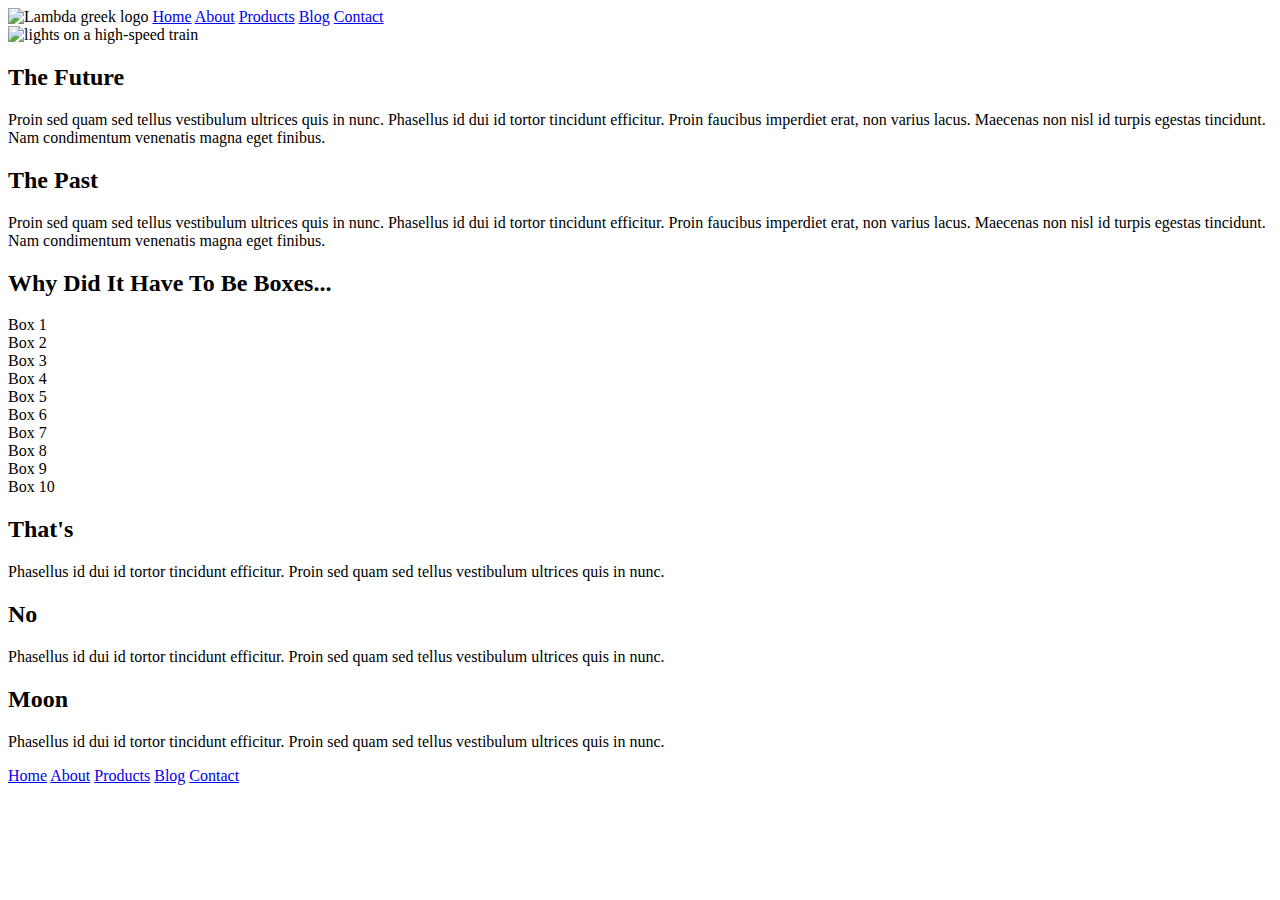
==== index.html @ 4455f41d "updated HTML on index" ====
<!doctype html>

<html lang="en">
<head>
  <meta charset="utf-8">

  <title>Sprint Challenge - Home</title>

  <link href="https://fonts.googleapis.com/css?family=Roboto|Rubik" rel="stylesheet">
  <link rel="stylesheet" href="css/index.css">

</head>

<body>
    <div class="container">

        <div class="header-nav">
            <img src="img/lambda-black.png" alt="Lambda greek logo">
            <a href="#">Home</a>
            <a href="#">About</a>
            <a href="#">Products</a>
            <a href="#">Blog</a>
            <a href="#">Contact</a>
        </div>
   
        <section class="top-content">
            <div class="img-container"></div>
                <img src="img/jumbo.jpg" alt="lights on a high-speed train">
            <div class="text-container">
                <h2>The Future</h2>
                <p>Proin sed quam sed tellus vestibulum ultrices quis in nunc. Phasellus id dui id tortor tincidunt efficitur. Proin faucibus imperdiet erat, non varius lacus. Maecenas non nisl id turpis egestas tincidunt. Nam condimentum venenatis magna eget finibus.</p>
            </div>
            <div class="text-container">
                <h2>The Past</h2>
                <p>Proin sed quam sed tellus vestibulum ultrices quis in nunc. Phasellus id dui id tortor tincidunt efficitur. Proin faucibus imperdiet erat, non varius lacus. Maecenas non nisl id turpis egestas tincidunt. Nam condimentum venenatis magna eget finibus.</p>
            </div>
        </section>
        
        <section class="middle-content">
        
            <h2>Why Did It Have To Be Boxes...</h2>
            
            <div class="boxes">
                <div class="box">Box 1</div>
                <div class="box">Box 2</div>
                <div class="box">Box 3</div>
                <div class="box">Box 4</div>
                <div class="box">Box 5</div>
                <div class="box">Box 6</div>
                <div class="box">Box 7</div>
                <div class="box">Box 8</div>
                <div class="box">Box 9</div>
                <div class="box">Box 10</div>
            </div>
        
        </section>

        <section class="bottom-content">

            <div class="text-container">
                <h2>That's</h2>
                <p>Phasellus id dui id tortor tincidunt efficitur. Proin sed quam sed tellus vestibulum ultrices quis in nunc.</p>
            </div>
            <div class="text-container">
                <h2>No</h2>
                <p>Phasellus id dui id tortor tincidunt efficitur. Proin sed quam sed tellus vestibulum ultrices quis in nunc.</p>
            </div>
            <div class="text-container">
                <h2>Moon</h2>
                <p>Phasellus id dui id tortor tincidunt efficitur. Proin sed quam sed tellus vestibulum ultrices quis in nunc.</p>
            </div>

        </section>
        
        <footer>
            <nav>
                <a href="#">Home</a>
                <a href="#">About</a>
                <a href="#">Products</a>
                <a href="#">Blog</a>
                <a href="#">Contact</a>
            </nav>
        </footer>
    </div><!-- container -->        
</body>
</html>
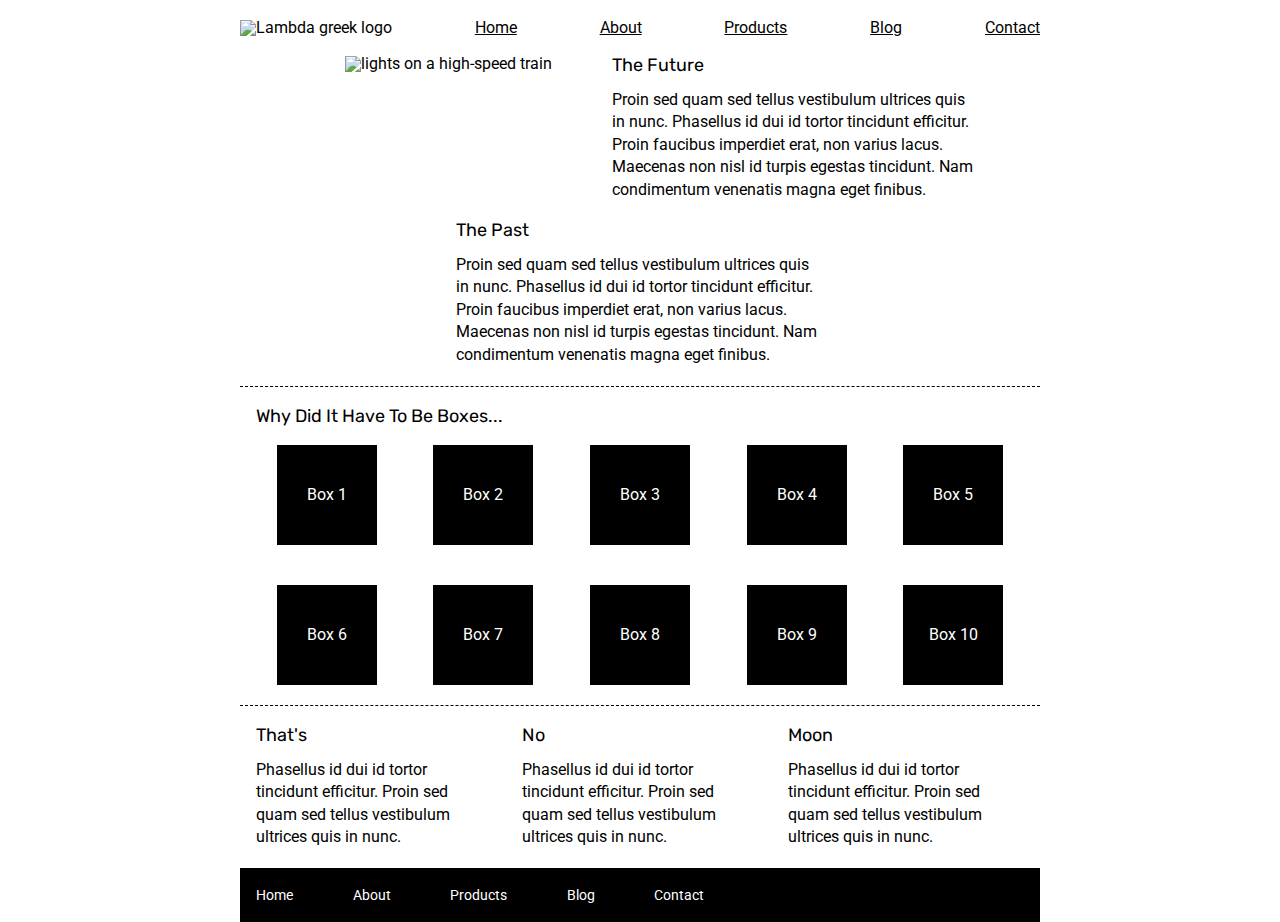
==== commit 39246e94: "added css for nav-header" ====
--- a/index.html
+++ b/index.html
@@ -15,12 +15,12 @@
     <div class="container">
 
         <div class="header-nav">
-            <img src="img/lambda-black.png" alt="Lambda greek logo">
-            <a href="#">Home</a>
-            <a href="#">About</a>
-            <a href="#">Products</a>
-            <a href="#">Blog</a>
-            <a href="#">Contact</a>
+                <img src="img/lambda-black.png" alt="Lambda greek logo">
+                <a href="index.html">Home</a>
+                <a href="about.html">About</a>
+                <a href="#">Products</a>
+                <a href="#">Blog</a>
+                <a href="#">Contact</a>   
         </div>
    
         <section class="top-content">
--- a/css/index.css
+++ b/css/index.css
@@ -0,0 +1,165 @@
+/* http://meyerweb.com/eric/tools/css/reset/ 
+   v2.0 | 20110126
+   License: none (public domain)
+*/
+
+html, body, div, span, applet, object, iframe,
+h1, h2, h3, h4, h5, h6, p, blockquote, pre,
+a, abbr, acronym, address, big, cite, code,
+del, dfn, em, img, ins, kbd, q, s, samp,
+small, strike, strong, sub, sup, tt, var,
+b, u, i, center,
+dl, dt, dd, ol, ul, li,
+fieldset, form, label, legend,
+table, caption, tbody, tfoot, thead, tr, th, td,
+article, aside, canvas, details, embed, 
+figure, figcaption, footer, header, hgroup, 
+menu, nav, output, ruby, section, summary,
+time, mark, audio, video {
+	margin: 0;
+	padding: 0;
+	border: 0;
+	font-size: 100%;
+	font: inherit;
+	vertical-align: baseline;
+}
+/* HTML5 display-role reset for older browsers */
+article, aside, details, figcaption, figure, 
+footer, header, hgroup, menu, nav, section {
+	display: block;
+}
+body {
+	line-height: 1;
+}
+ol, ul {
+	list-style: none;
+}
+blockquote, q {
+	quotes: none;
+}
+blockquote:before, blockquote:after,
+q:before, q:after {
+	content: '';
+	content: none;
+}
+table {
+	border-collapse: collapse;
+	border-spacing: 0;
+}
+
+* {
+    box-sizing: border-box;
+}
+
+html, body {
+    height: 100%;
+    font-family: 'Roboto', sans-serif;
+}
+
+h1, h2, h3, h4, h5 {
+    font-size: 18px;
+    margin-bottom: 15px;
+    font-family: 'Rubik', sans-serif;
+}
+
+p {
+    line-height: 1.4;
+}
+
+.container {
+    width: 800px;
+    margin: 0 auto;
+}
+
+.header-nav {
+    display: flex;
+    justify-content: space-between;
+    align-items: flex-end;
+    /* border: 2px solid red; */
+    margin: 20px 0; 
+}
+
+.logo {
+    /* border: 1px solid red; */
+}
+
+
+a {
+    /* border: 1px solid red; */
+    color: black;
+}
+
+
+.top-content {
+    display: flex;
+    flex-wrap: wrap;
+    justify-content: space-evenly;
+    margin-bottom: 20px;
+    border-bottom: 1px dashed black;
+}
+
+.top-content .text-container {
+    width: 48%;
+    padding: 0 1%;
+    padding-bottom: 20px;  
+}
+
+.middle-content {
+    margin-bottom: 20px;
+    border-bottom: 1px dashed black;
+}
+
+.middle-content h2 {
+    padding: 0 2%;
+    margin-bottom: 0;
+}
+
+.middle-content .boxes {
+    display: flex;
+    flex-wrap: wrap;
+    justify-content: space-evenly;
+}
+
+.middle-content .boxes .box {
+    width: 12.5%;
+    height: 100px;
+    background: black;
+    margin: 20px 2.5%;
+    color: white;
+    display: flex;
+    align-items: center;
+    justify-content: center;
+}
+
+.bottom-content {
+    display: flex;
+    margin: 0 2% 20px;
+    justify-content: space-around;
+}
+
+.bottom-content .text-container {
+    padding-right: 4%;
+}
+
+.bottom-content .text-container:last-child {
+    padding-right: 0;
+}
+
+footer {
+    width: 100%;
+    background: black;
+}
+
+footer nav {
+    width: 60%;
+    display: flex;
+    justify-content: space-between;
+    align-items: center;
+    padding: 20px 2%;
+    font-size: 14px;
+}
+
+footer nav a {
+    color: white;
+    text-decoration: none;
+}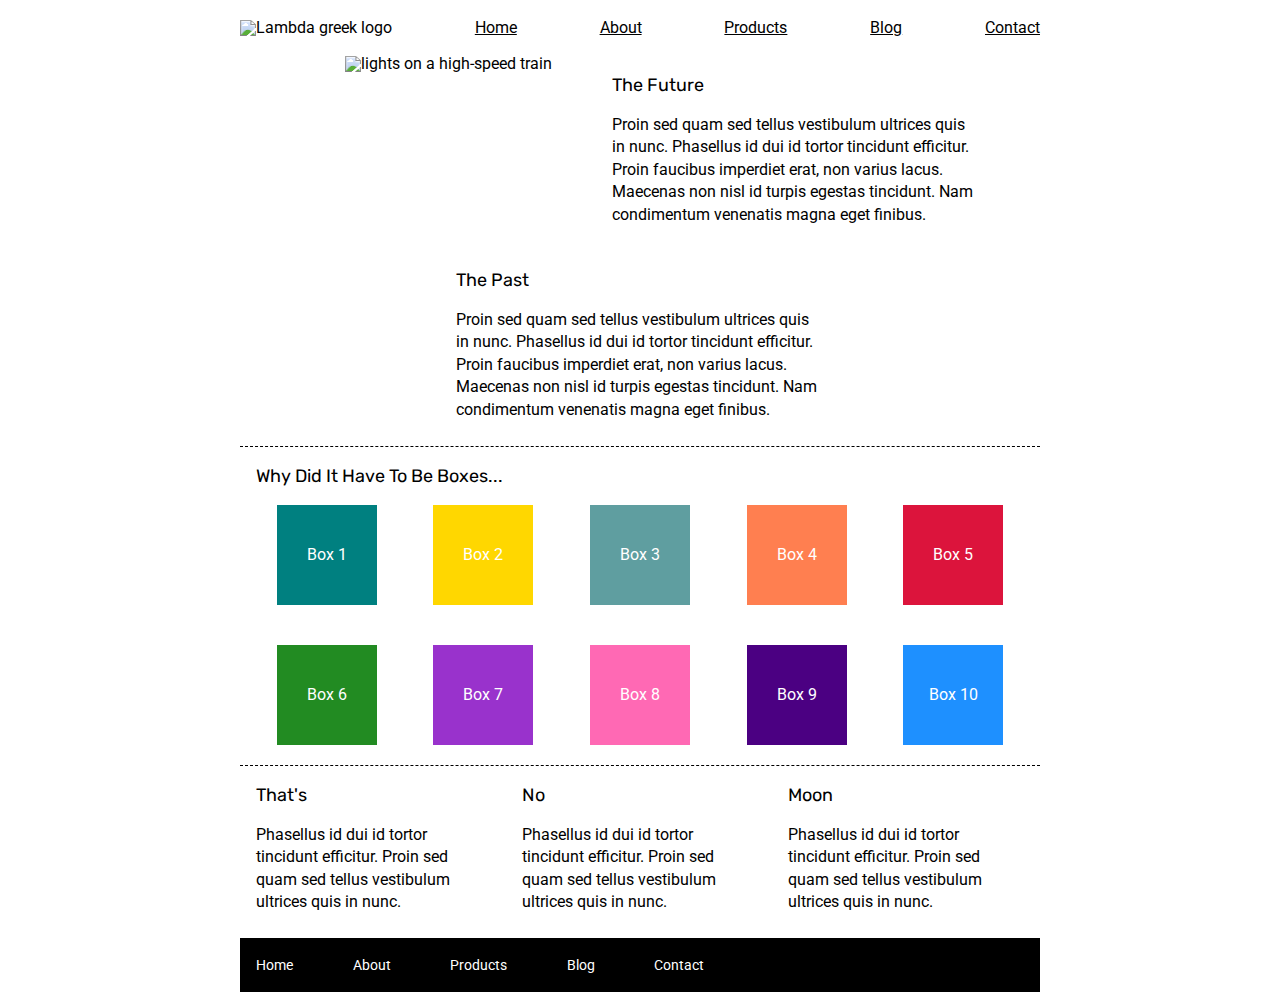
==== commit a8dd7c9b: "added css on about boxes" ====
--- a/index.html
+++ b/index.html
@@ -74,8 +74,8 @@
         
         <footer>
             <nav>
-                <a href="#">Home</a>
-                <a href="#">About</a>
+                <a href="index.html">Home</a>
+                <a href="about.html">About</a>
                 <a href="#">Products</a>
                 <a href="#">Blog</a>
                 <a href="#">Contact</a>
--- a/css/index.css
+++ b/css/index.css
@@ -94,14 +94,32 @@
     display: flex;
     flex-wrap: wrap;
     justify-content: space-evenly;
-    margin-bottom: 20px;
+    margin-bottom: 20px ;
     border-bottom: 1px dashed black;
+    /* border: 1px solid red;  */
 }
 
 .top-content .text-container {
     width: 48%;
     padding: 0 1%;
-    padding-bottom: 20px;  
+    padding-bottom: 20px; 
+    /* border: 1px solid red;  */
+    margin-top: 20px;
+}
+
+.about-page-header {
+    display: flex;
+    flex-wrap: wrap;
+    justify-content: space-evenly;
+    margin-bottom: 20px;
+    border-bottom: 1px dashed black;
+    /* border: 1px solid red;  */
+}
+
+.about-page-header .text-container {
+    padding-bottom: 20px; 
+    /* border: 1px solid red;  */
+    margin: 20px 10px;
 }
 
 .middle-content {
@@ -123,12 +141,80 @@
 .middle-content .boxes .box {
     width: 12.5%;
     height: 100px;
-    background: black;
+    /* background: black; */
     margin: 20px 2.5%;
     color: white;
     display: flex;
     align-items: center;
     justify-content: center;
+}
+
+.box:nth-of-type(1) {
+    background: teal;
+}
+
+.box:nth-of-type(2) {
+    background: gold;
+}
+
+.box:nth-of-type(3) {
+    background: cadetblue;
+}
+.box:nth-of-type(4) {
+    background: coral;
+}
+.box:nth-of-type(5) {
+    background: crimson;
+}
+.box:nth-of-type(6) {
+    background: forestgreen;
+}
+.box:nth-of-type(7) {
+    background: darkorchid;
+}
+.box:nth-of-type(8) {
+    background: hotpink;
+}
+.box:nth-of-type(9) {
+    background: indigo;
+}
+.box:nth-of-type(10) {
+    background: dodgerblue;
+}
+
+.body-content-container {
+    display: flex;
+    justify-items: space-between;
+    margin: 20px 0;
+}
+
+.about-box {
+    width: 49%;
+    margin: 10px;
+    /* border: 1px solid red; */
+
+}
+.about-box-text h2, p, button {
+    padding: 5px 0;
+    /* margin: 20px 0; */
+}
+
+button {
+    padding: 10px;
+    border-radius: 10px;
+    border: 1px solid black;
+    background: white;
+    margin: 10px 0;
+}
+
+.about-box-img {
+    margin-bottom: 20px;
+}
+
+.about-box-text {
+    border-bottom: 1px dotted black;
+    padding-bottom: 20px;
+    margin-bottom: 20px;
 }
 
 .bottom-content {
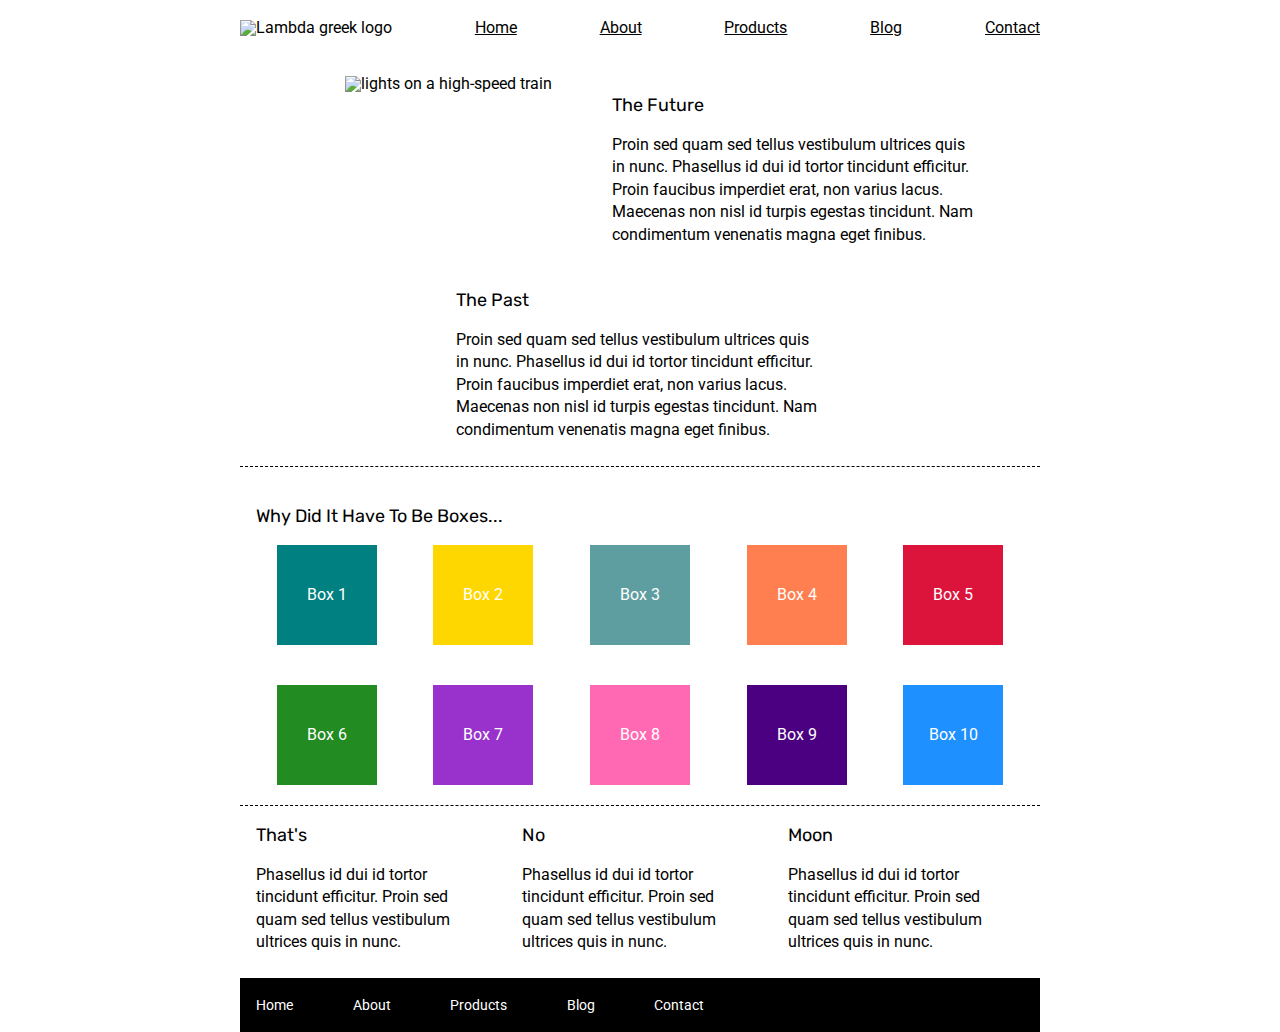
==== commit 158a1b05: "stretch" ====
--- a/index.html
+++ b/index.html
@@ -20,7 +20,7 @@
                 <a href="about.html">About</a>
                 <a href="#">Products</a>
                 <a href="#">Blog</a>
-                <a href="#">Contact</a>   
+                <a href="contact.html">Contact</a>   
         </div>
    
         <section class="top-content">
@@ -78,7 +78,7 @@
                 <a href="about.html">About</a>
                 <a href="#">Products</a>
                 <a href="#">Blog</a>
-                <a href="#">Contact</a>
+                <a href="contact.html">Contact</a>
             </nav>
         </footer>
     </div><!-- container -->        
--- a/css/index.css
+++ b/css/index.css
@@ -94,7 +94,7 @@
     display: flex;
     flex-wrap: wrap;
     justify-content: space-evenly;
-    margin-bottom: 20px ;
+    margin: 40px 0;
     border-bottom: 1px dashed black;
     /* border: 1px solid red;  */
 }
@@ -200,7 +200,7 @@
 }
 
 button {
-    padding: 10px;
+    padding: 10px 20px;
     border-radius: 10px;
     border: 1px solid black;
     background: white;
@@ -231,6 +231,10 @@
     padding-right: 0;
 }
 
+.about-bottom-text {
+    display: block;
+}
+
 footer {
     width: 100%;
     background: black;
@@ -248,4 +252,14 @@
 footer nav a {
     color: white;
     text-decoration: none;
-}+}
+
+/* stretch items below */
+
+.top-content-products {
+    display: flex;
+    justify-content: space-between;
+    flex-wrap: wrap;
+    width: 0 auto;
+    padding: 20px 0;
+}
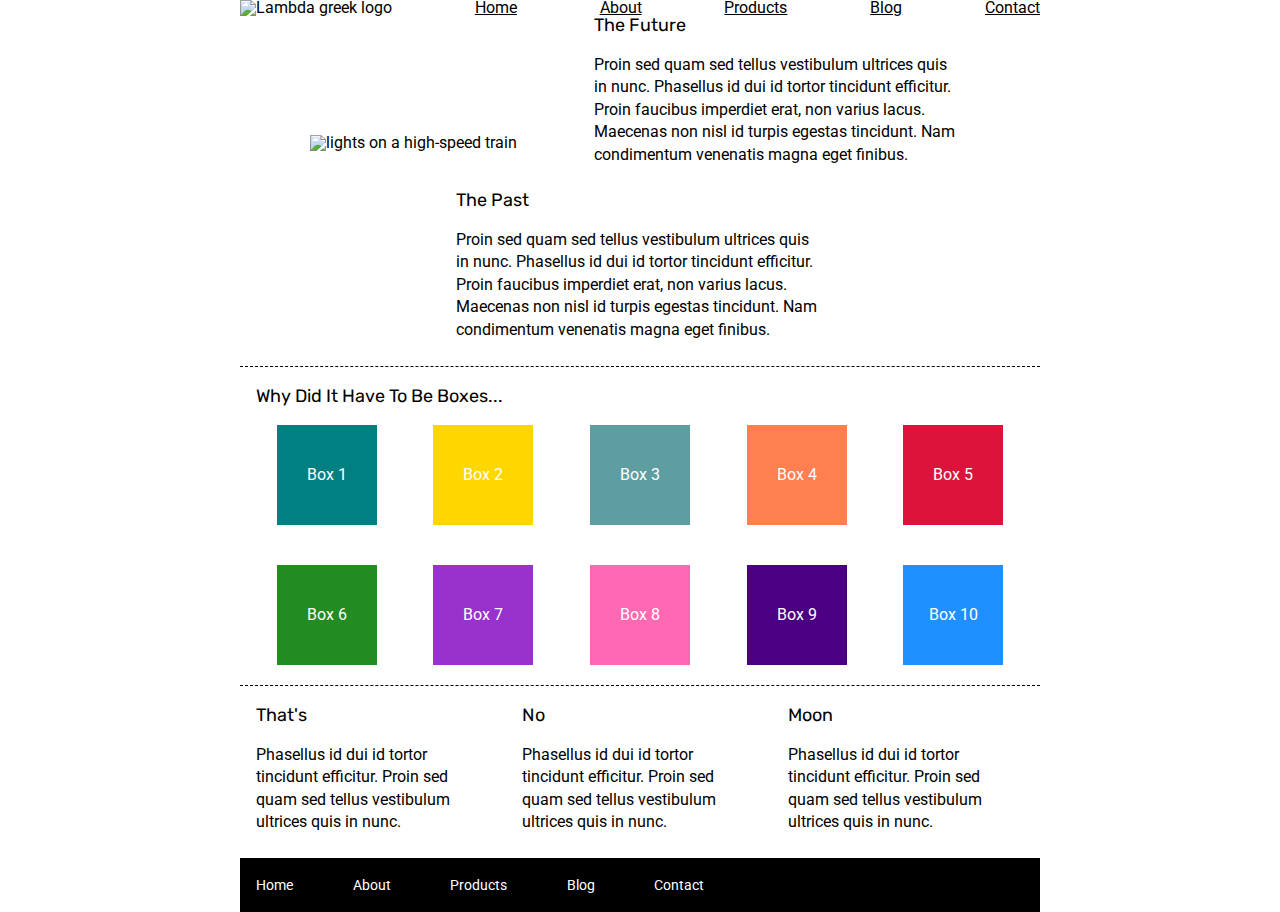
==== commit 0338cc21: "removing margins from flex elements in index" ====
--- a/index.html
+++ b/index.html
@@ -15,17 +15,21 @@
     <div class="container">
 
         <div class="header-nav">
+            <div class="header-img">
                 <img src="img/lambda-black.png" alt="Lambda greek logo">
+            </div>
                 <a href="index.html">Home</a>
                 <a href="about.html">About</a>
-                <a href="#">Products</a>
+                <a href="products.html">Products</a>
                 <a href="#">Blog</a>
                 <a href="contact.html">Contact</a>   
         </div>
    
         <section class="top-content">
-            <div class="img-container"></div>
+            <div class="img-container">
                 <img src="img/jumbo.jpg" alt="lights on a high-speed train">
+            </div>
+                
             <div class="text-container">
                 <h2>The Future</h2>
                 <p>Proin sed quam sed tellus vestibulum ultrices quis in nunc. Phasellus id dui id tortor tincidunt efficitur. Proin faucibus imperdiet erat, non varius lacus. Maecenas non nisl id turpis egestas tincidunt. Nam condimentum venenatis magna eget finibus.</p>
--- a/css/index.css
+++ b/css/index.css
@@ -74,9 +74,8 @@
 .header-nav {
     display: flex;
     justify-content: space-between;
-    align-items: flex-end;
     /* border: 2px solid red; */
-    margin: 20px 0; 
+    align-items: baseline;
 }
 
 .logo {
@@ -94,9 +93,14 @@
     display: flex;
     flex-wrap: wrap;
     justify-content: space-evenly;
+    align-items: flex-end;
+    border-bottom: 1px dashed black;
+    /* border: 1px solid red;  */
+}
+
+.top-content .img-container {
     margin: 40px 0;
-    border-bottom: 1px dashed black;
-    /* border: 1px solid red;  */
+    /* border: 2px solid red; */
 }
 
 .top-content .text-container {
@@ -104,7 +108,6 @@
     padding: 0 1%;
     padding-bottom: 20px; 
     /* border: 1px solid red;  */
-    margin-top: 20px;
 }
 
 .about-page-header {
@@ -123,7 +126,7 @@
 }
 
 .middle-content {
-    margin-bottom: 20px;
+    margin: 20px 0;
     border-bottom: 1px dashed black;
 }
 
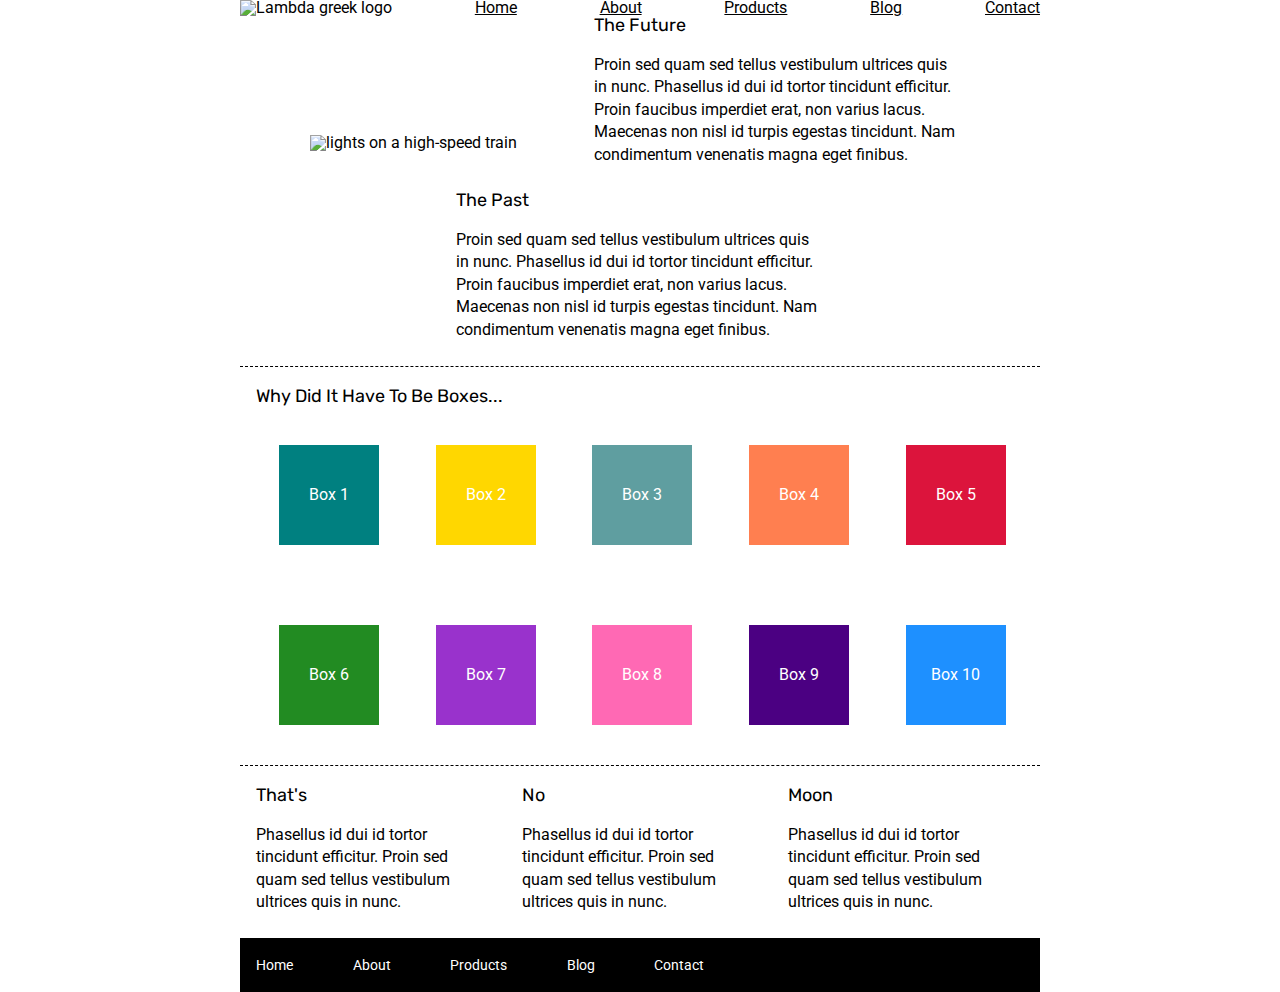
==== commit 30d02ba6: "added classes to colorboxes, removed nth" ====
--- a/index.html
+++ b/index.html
@@ -45,16 +45,36 @@
             <h2>Why Did It Have To Be Boxes...</h2>
             
             <div class="boxes">
-                <div class="box">Box 1</div>
-                <div class="box">Box 2</div>
-                <div class="box">Box 3</div>
-                <div class="box">Box 4</div>
-                <div class="box">Box 5</div>
-                <div class="box">Box 6</div>
-                <div class="box">Box 7</div>
-                <div class="box">Box 8</div>
-                <div class="box">Box 9</div>
-                <div class="box">Box 10</div>
+                <div class="box">
+                    <div class="box1">Box 1</div> 
+                </div>
+                <div class="box">
+                    <div class="box2">Box 2</div> 
+                </div>
+                <div class="box">
+                    <div class="box3">Box 3</div> 
+                </div>
+                <div class="box">
+                    <div class="box4">Box 4</div> 
+                </div>
+                <div class="box">
+                    <div class="box5">Box 5</div> 
+                </div>
+                <div class="box">
+                    <div class="box6">Box 6</div> 
+                </div>
+                <div class="box">
+                    <div class="box7">Box 7</div> 
+                </div>
+                <div class="box">
+                    <div class="box8">Box 8</div> 
+                </div>
+                <div class="box">
+                    <div class="box9">Box 9</div> 
+                </div>
+                <div class="box">
+                    <div class="box10">Box 10</div> 
+                </div>
             </div>
         
         </section>
--- a/css/index.css
+++ b/css/index.css
@@ -114,8 +114,8 @@
     display: flex;
     flex-wrap: wrap;
     justify-content: space-evenly;
-    margin-bottom: 20px;
-    border-bottom: 1px dashed black;
+    align-items: center;
+
     /* border: 1px solid red;  */
 }
 
@@ -123,7 +123,13 @@
     padding-bottom: 20px; 
     /* border: 1px solid red;  */
     margin: 20px 10px;
-}
+    border-bottom: 1px dashed black;
+}
+
+.about-page-header .img-container {
+    margin-top: 40px;
+}
+
 
 .middle-content {
     margin: 20px 0;
@@ -143,59 +149,120 @@
 
 .middle-content .boxes .box {
     width: 12.5%;
-    height: 100px;
-    /* background: black; */
     margin: 20px 2.5%;
     color: white;
-    display: flex;
-    align-items: center;
-    justify-content: center;
-}
-
-.box:nth-of-type(1) {
+
+}
+
+.box1 {
+    width: 100px;
+    height: 100px;
+    margin: 20px 2.5%;
     background: teal;
-}
-
-.box:nth-of-type(2) {
+    display: flex;
+    align-items: center;
+    justify-content: center;
+}
+
+.box2 {
+    width: 100px;
+    height: 100px;
+    margin: 20px 2.5%;
     background: gold;
-}
-
-.box:nth-of-type(3) {
+    display: flex;
+    align-items: center;
+    justify-content: center;
+}
+
+.box3 {
+    width: 100px;
+    height: 100px;
+    margin: 20px 2.5%;
     background: cadetblue;
-}
-.box:nth-of-type(4) {
+    display: flex;
+    align-items: center;
+    justify-content: center;
+}
+.box4 {
+    width: 100px;
+    height: 100px;
+    margin: 20px 2.5%;
     background: coral;
-}
-.box:nth-of-type(5) {
+    display: flex;
+    align-items: center;
+    justify-content: center;
+}
+.box5 {
+    width: 100px;
+    height: 100px;
+    margin: 20px 2.5%;
     background: crimson;
-}
-.box:nth-of-type(6) {
+    display: flex;
+    align-items: center;
+    justify-content: center;
+}
+.box6 {
+    width: 100px;
+    height: 100px;
+    margin: 20px 2.5%;
     background: forestgreen;
-}
-.box:nth-of-type(7) {
+    display: flex;
+    align-items: center;
+    justify-content: center;
+}
+.box7 {
+    width: 100px;
+    height: 100px;
+    margin: 20px 2.5%;
     background: darkorchid;
-}
-.box:nth-of-type(8) {
+    display: flex;
+    align-items: center;
+    justify-content: center;
+}
+.box8 {
+    width: 100px;
+    height: 100px;
+    margin: 20px 2.5%;
     background: hotpink;
-}
-.box:nth-of-type(9) {
+    display: flex;
+    align-items: center;
+    justify-content: center;
+}
+.box9 {
+    width: 100px;
+    height: 100px;
+    margin: 20px 2.5%;
     background: indigo;
-}
-.box:nth-of-type(10) {
+    display: flex;
+    align-items: center;
+    justify-content: center;
+}
+.box10 {
+    width: 100px;
+    height: 100px;
+    margin: 20px 2.5%;
     background: dodgerblue;
+    display: flex;
+    align-items: center;
+    justify-content: center;
 }
 
 .body-content-container {
+    /* border: 1px solid blue */
+}
+
+.about-row {
     display: flex;
     justify-items: space-between;
-    margin: 20px 0;
+    align-content: space-between;
+    flex-wrap: wrap;
 }
 
 .about-box {
-    width: 49%;
-    margin: 10px;
+    width: 46%;
+    margin: 15px;
+    margin-bottom: 0;
     /* border: 1px solid red; */
-
 }
 .about-box-text h2, p, button {
     padding: 5px 0;
@@ -204,13 +271,19 @@
 
 button {
     padding: 10px 20px;
-    border-radius: 10px;
+    border-radius: 7px;
     border: 1px solid black;
-    background: white;
+    cursor: pointer;
     margin: 10px 0;
-}
-
-.about-box-img {
+    background-color: white;
+}
+
+button:hover {
+    background-color: lightgray;
+}
+
+.about-box img {
+    width: 366px;
     margin-bottom: 20px;
 }
 
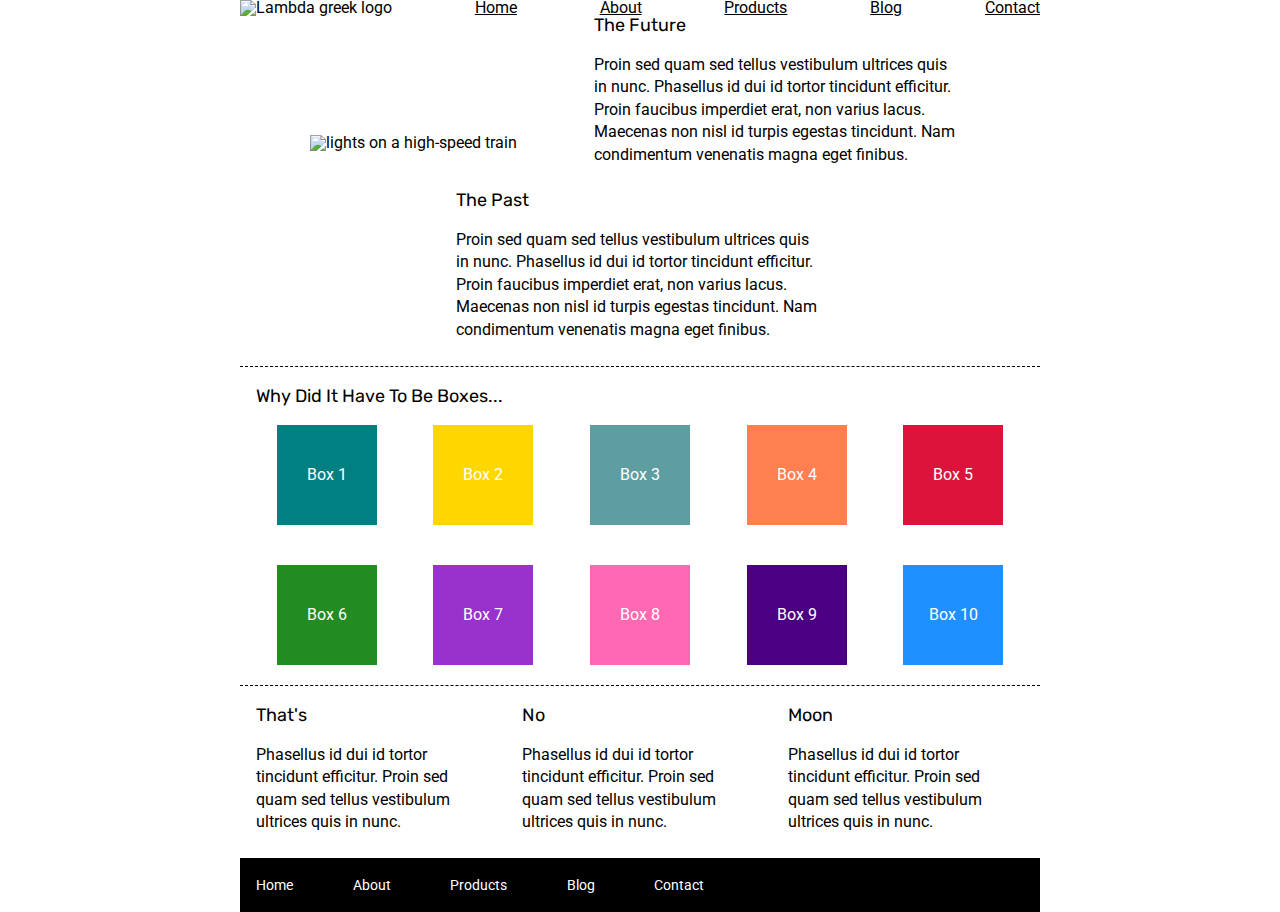
==== commit 8ca7030c: "Merge pull request #1 from LVWood/leslee-wood" ====
--- a/index.html
+++ b/index.html
@@ -45,36 +45,16 @@
             <h2>Why Did It Have To Be Boxes...</h2>
             
             <div class="boxes">
-                <div class="box">
-                    <div class="box1">Box 1</div> 
-                </div>
-                <div class="box">
-                    <div class="box2">Box 2</div> 
-                </div>
-                <div class="box">
-                    <div class="box3">Box 3</div> 
-                </div>
-                <div class="box">
-                    <div class="box4">Box 4</div> 
-                </div>
-                <div class="box">
-                    <div class="box5">Box 5</div> 
-                </div>
-                <div class="box">
-                    <div class="box6">Box 6</div> 
-                </div>
-                <div class="box">
-                    <div class="box7">Box 7</div> 
-                </div>
-                <div class="box">
-                    <div class="box8">Box 8</div> 
-                </div>
-                <div class="box">
-                    <div class="box9">Box 9</div> 
-                </div>
-                <div class="box">
-                    <div class="box10">Box 10</div> 
-                </div>
+                <div class="box">Box 1</div>
+                <div class="box">Box 2</div>
+                <div class="box">Box 3</div>
+                <div class="box">Box 4</div>
+                <div class="box">Box 5</div>
+                <div class="box">Box 6</div>
+                <div class="box">Box 7</div>
+                <div class="box">Box 8</div>
+                <div class="box">Box 9</div>
+                <div class="box">Box 10</div>
             </div>
         
         </section>
--- a/css/index.css
+++ b/css/index.css
@@ -114,8 +114,8 @@
     display: flex;
     flex-wrap: wrap;
     justify-content: space-evenly;
-    align-items: center;
-
+    margin-bottom: 20px;
+    border-bottom: 1px dashed black;
     /* border: 1px solid red;  */
 }
 
@@ -123,13 +123,7 @@
     padding-bottom: 20px; 
     /* border: 1px solid red;  */
     margin: 20px 10px;
-    border-bottom: 1px dashed black;
-}
-
-.about-page-header .img-container {
-    margin-top: 40px;
-}
-
+}
 
 .middle-content {
     margin: 20px 0;
@@ -149,120 +143,59 @@
 
 .middle-content .boxes .box {
     width: 12.5%;
+    height: 100px;
+    /* background: black; */
     margin: 20px 2.5%;
     color: white;
-
-}
-
-.box1 {
-    width: 100px;
-    height: 100px;
-    margin: 20px 2.5%;
-    background: teal;
     display: flex;
     align-items: center;
     justify-content: center;
 }
 
-.box2 {
-    width: 100px;
-    height: 100px;
-    margin: 20px 2.5%;
+.box:nth-of-type(1) {
+    background: teal;
+}
+
+.box:nth-of-type(2) {
     background: gold;
-    display: flex;
-    align-items: center;
-    justify-content: center;
-}
-
-.box3 {
-    width: 100px;
-    height: 100px;
-    margin: 20px 2.5%;
+}
+
+.box:nth-of-type(3) {
     background: cadetblue;
-    display: flex;
-    align-items: center;
-    justify-content: center;
-}
-.box4 {
-    width: 100px;
-    height: 100px;
-    margin: 20px 2.5%;
+}
+.box:nth-of-type(4) {
     background: coral;
-    display: flex;
-    align-items: center;
-    justify-content: center;
-}
-.box5 {
-    width: 100px;
-    height: 100px;
-    margin: 20px 2.5%;
+}
+.box:nth-of-type(5) {
     background: crimson;
-    display: flex;
-    align-items: center;
-    justify-content: center;
-}
-.box6 {
-    width: 100px;
-    height: 100px;
-    margin: 20px 2.5%;
+}
+.box:nth-of-type(6) {
     background: forestgreen;
-    display: flex;
-    align-items: center;
-    justify-content: center;
-}
-.box7 {
-    width: 100px;
-    height: 100px;
-    margin: 20px 2.5%;
+}
+.box:nth-of-type(7) {
     background: darkorchid;
-    display: flex;
-    align-items: center;
-    justify-content: center;
-}
-.box8 {
-    width: 100px;
-    height: 100px;
-    margin: 20px 2.5%;
+}
+.box:nth-of-type(8) {
     background: hotpink;
-    display: flex;
-    align-items: center;
-    justify-content: center;
-}
-.box9 {
-    width: 100px;
-    height: 100px;
-    margin: 20px 2.5%;
+}
+.box:nth-of-type(9) {
     background: indigo;
-    display: flex;
-    align-items: center;
-    justify-content: center;
-}
-.box10 {
-    width: 100px;
-    height: 100px;
-    margin: 20px 2.5%;
+}
+.box:nth-of-type(10) {
     background: dodgerblue;
-    display: flex;
-    align-items: center;
-    justify-content: center;
 }
 
 .body-content-container {
-    /* border: 1px solid blue */
-}
-
-.about-row {
     display: flex;
     justify-items: space-between;
-    align-content: space-between;
-    flex-wrap: wrap;
+    margin: 20px 0;
 }
 
 .about-box {
-    width: 46%;
-    margin: 15px;
-    margin-bottom: 0;
+    width: 49%;
+    margin: 10px;
     /* border: 1px solid red; */
+
 }
 .about-box-text h2, p, button {
     padding: 5px 0;
@@ -271,19 +204,13 @@
 
 button {
     padding: 10px 20px;
-    border-radius: 7px;
+    border-radius: 10px;
     border: 1px solid black;
-    cursor: pointer;
+    background: white;
     margin: 10px 0;
-    background-color: white;
-}
-
-button:hover {
-    background-color: lightgray;
-}
-
-.about-box img {
-    width: 366px;
+}
+
+.about-box-img {
     margin-bottom: 20px;
 }
 
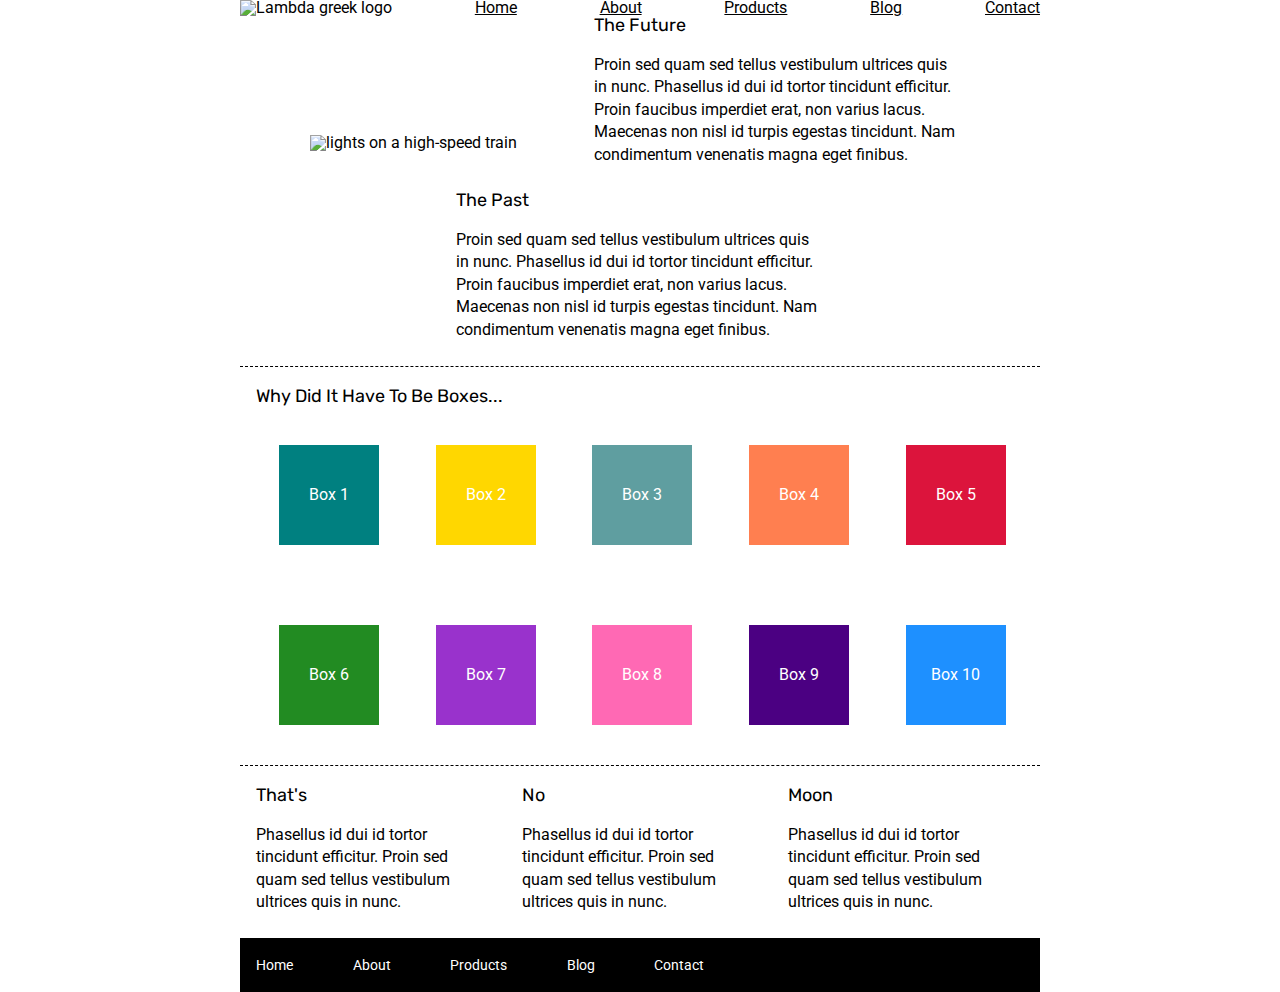
==== commit d6d5ef0e: "Merge pull request #2 from LVWood/l-wood-alt-about" ====
--- a/index.html
+++ b/index.html
@@ -45,16 +45,36 @@
             <h2>Why Did It Have To Be Boxes...</h2>
             
             <div class="boxes">
-                <div class="box">Box 1</div>
-                <div class="box">Box 2</div>
-                <div class="box">Box 3</div>
-                <div class="box">Box 4</div>
-                <div class="box">Box 5</div>
-                <div class="box">Box 6</div>
-                <div class="box">Box 7</div>
-                <div class="box">Box 8</div>
-                <div class="box">Box 9</div>
-                <div class="box">Box 10</div>
+                <div class="box">
+                    <div class="box1">Box 1</div> 
+                </div>
+                <div class="box">
+                    <div class="box2">Box 2</div> 
+                </div>
+                <div class="box">
+                    <div class="box3">Box 3</div> 
+                </div>
+                <div class="box">
+                    <div class="box4">Box 4</div> 
+                </div>
+                <div class="box">
+                    <div class="box5">Box 5</div> 
+                </div>
+                <div class="box">
+                    <div class="box6">Box 6</div> 
+                </div>
+                <div class="box">
+                    <div class="box7">Box 7</div> 
+                </div>
+                <div class="box">
+                    <div class="box8">Box 8</div> 
+                </div>
+                <div class="box">
+                    <div class="box9">Box 9</div> 
+                </div>
+                <div class="box">
+                    <div class="box10">Box 10</div> 
+                </div>
             </div>
         
         </section>
--- a/css/index.css
+++ b/css/index.css
@@ -114,8 +114,8 @@
     display: flex;
     flex-wrap: wrap;
     justify-content: space-evenly;
-    margin-bottom: 20px;
-    border-bottom: 1px dashed black;
+    align-items: center;
+
     /* border: 1px solid red;  */
 }
 
@@ -123,7 +123,13 @@
     padding-bottom: 20px; 
     /* border: 1px solid red;  */
     margin: 20px 10px;
-}
+    border-bottom: 1px dashed black;
+}
+
+.about-page-header .img-container {
+    margin-top: 40px;
+}
+
 
 .middle-content {
     margin: 20px 0;
@@ -143,59 +149,120 @@
 
 .middle-content .boxes .box {
     width: 12.5%;
-    height: 100px;
-    /* background: black; */
     margin: 20px 2.5%;
     color: white;
-    display: flex;
-    align-items: center;
-    justify-content: center;
-}
-
-.box:nth-of-type(1) {
+
+}
+
+.box1 {
+    width: 100px;
+    height: 100px;
+    margin: 20px 2.5%;
     background: teal;
-}
-
-.box:nth-of-type(2) {
+    display: flex;
+    align-items: center;
+    justify-content: center;
+}
+
+.box2 {
+    width: 100px;
+    height: 100px;
+    margin: 20px 2.5%;
     background: gold;
-}
-
-.box:nth-of-type(3) {
+    display: flex;
+    align-items: center;
+    justify-content: center;
+}
+
+.box3 {
+    width: 100px;
+    height: 100px;
+    margin: 20px 2.5%;
     background: cadetblue;
-}
-.box:nth-of-type(4) {
+    display: flex;
+    align-items: center;
+    justify-content: center;
+}
+.box4 {
+    width: 100px;
+    height: 100px;
+    margin: 20px 2.5%;
     background: coral;
-}
-.box:nth-of-type(5) {
+    display: flex;
+    align-items: center;
+    justify-content: center;
+}
+.box5 {
+    width: 100px;
+    height: 100px;
+    margin: 20px 2.5%;
     background: crimson;
-}
-.box:nth-of-type(6) {
+    display: flex;
+    align-items: center;
+    justify-content: center;
+}
+.box6 {
+    width: 100px;
+    height: 100px;
+    margin: 20px 2.5%;
     background: forestgreen;
-}
-.box:nth-of-type(7) {
+    display: flex;
+    align-items: center;
+    justify-content: center;
+}
+.box7 {
+    width: 100px;
+    height: 100px;
+    margin: 20px 2.5%;
     background: darkorchid;
-}
-.box:nth-of-type(8) {
+    display: flex;
+    align-items: center;
+    justify-content: center;
+}
+.box8 {
+    width: 100px;
+    height: 100px;
+    margin: 20px 2.5%;
     background: hotpink;
-}
-.box:nth-of-type(9) {
+    display: flex;
+    align-items: center;
+    justify-content: center;
+}
+.box9 {
+    width: 100px;
+    height: 100px;
+    margin: 20px 2.5%;
     background: indigo;
-}
-.box:nth-of-type(10) {
+    display: flex;
+    align-items: center;
+    justify-content: center;
+}
+.box10 {
+    width: 100px;
+    height: 100px;
+    margin: 20px 2.5%;
     background: dodgerblue;
+    display: flex;
+    align-items: center;
+    justify-content: center;
 }
 
 .body-content-container {
+    /* border: 1px solid blue */
+}
+
+.about-row {
     display: flex;
     justify-items: space-between;
-    margin: 20px 0;
+    align-content: space-between;
+    flex-wrap: wrap;
 }
 
 .about-box {
-    width: 49%;
-    margin: 10px;
+    width: 46%;
+    margin: 15px;
+    margin-bottom: 0;
     /* border: 1px solid red; */
-
 }
 .about-box-text h2, p, button {
     padding: 5px 0;
@@ -204,13 +271,19 @@
 
 button {
     padding: 10px 20px;
-    border-radius: 10px;
+    border-radius: 7px;
     border: 1px solid black;
-    background: white;
+    cursor: pointer;
     margin: 10px 0;
-}
-
-.about-box-img {
+    background-color: white;
+}
+
+button:hover {
+    background-color: lightgray;
+}
+
+.about-box img {
+    width: 366px;
     margin-bottom: 20px;
 }
 
